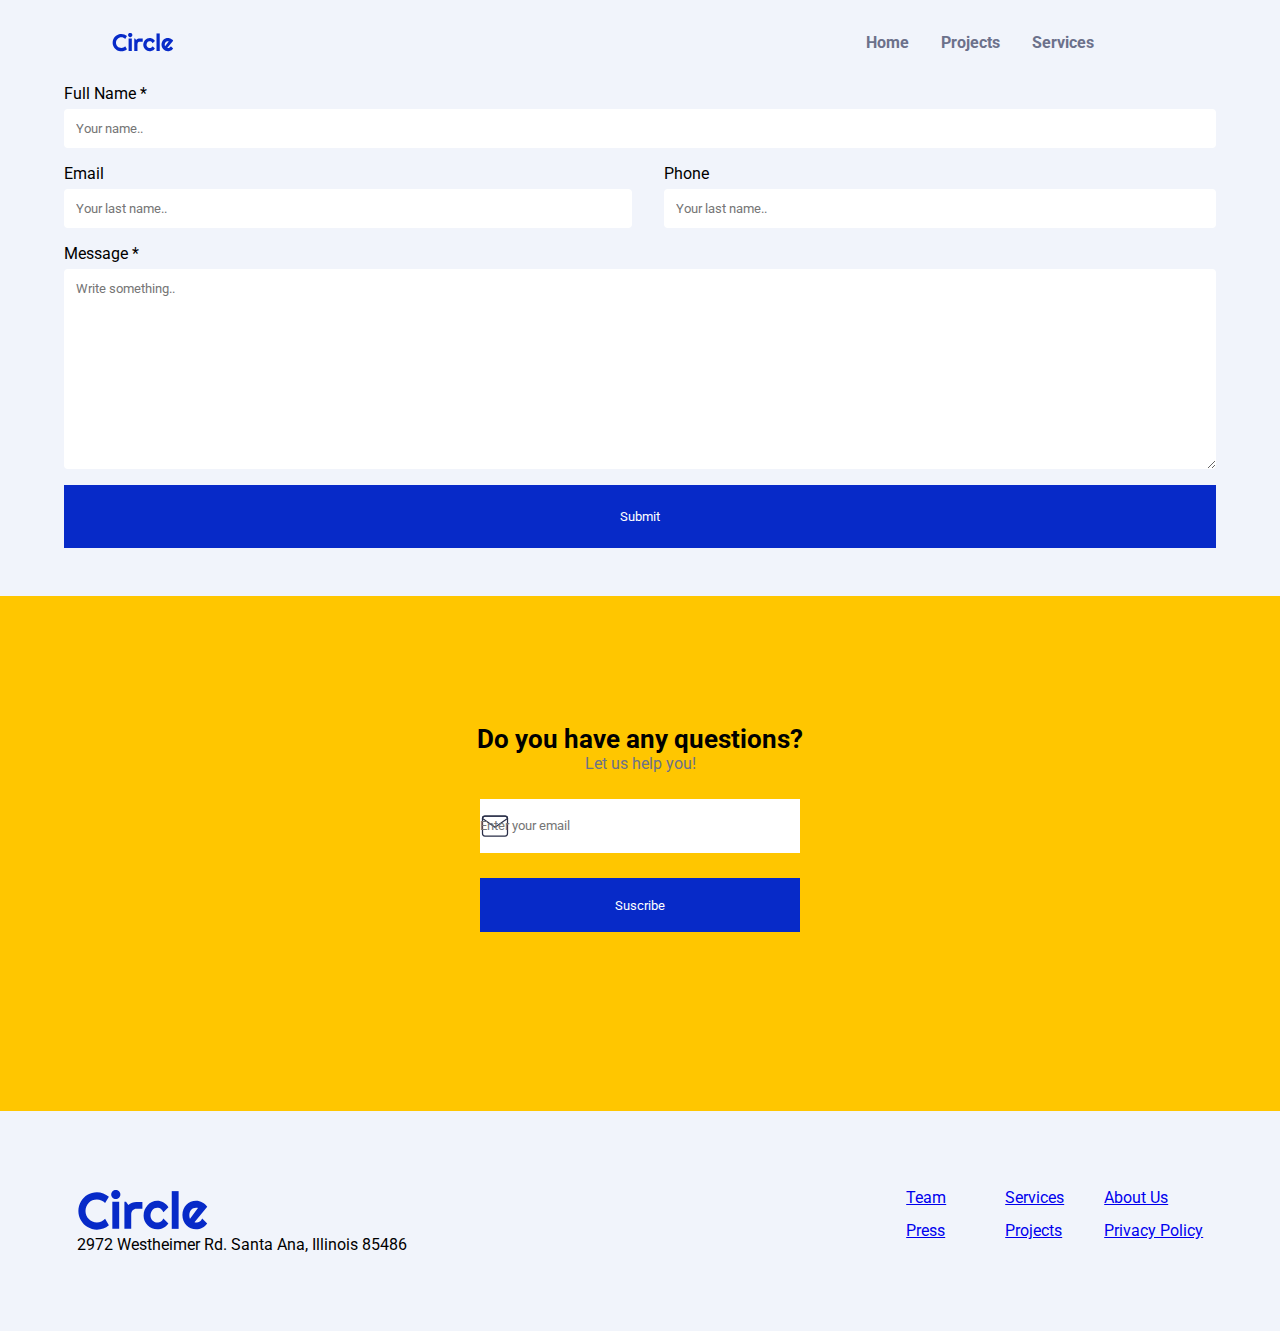
==== form.html @ 854de501 "update mid" ====
<!DOCTYPE html>
<html lang="en">
<head>
    <meta charset="UTF-8">
    <meta http-equiv="X-UA-Compatible" content="IE=edge">
    <meta name="viewport" content="width=device-width, initial-scale=1.0">
    <link rel="stylesheet" href="./style copy.css">
    <link rel="stylesheet" href="https://fonts.googleapis.com/css?family=Roboto:300,regular,500,700" media="all">
    <link rel="preconnect" href="https://fonts.googleapis.com/" />
    <link rel="preconnect" href="https://fonts.gstatic.com/" crossorigin />
    <link href="https://fonts.googleapis.com/css2?family=Roboto:wght@400;500;700;900&display=swap" rel="stylesheet" />
    <title>Circle Agency</title>
</head>
<body>
    <!-- SECCION HEADER -->
<div class="contenedor-nav">
    <div class="contenedor-logo-circle">
        <img src="./project-assets/logos/circle.svg" />
        <a href="#" class="navbar-logo w-nav-brand"></a>
    </div>    
    <nav role="navigation" class="botones-central">
        <a href="/">Home</a>
        <a href="#">Projects</a>
        <a href="#">Services</a>
        <div class="hamburger">
            <span class="bar"></span>
            <span class="bar"></span>
            <span class="bar"></span>
        </div>
    </nav>

    <div class="contenedor-boton-contacta">
        <a href="/contact-us" class="boton-contacta">Contact Us</a>
    </div>
</div>

<div class="w-nav-overlay" data-wf-ignore="" id="w-nav-overlay-0" style="display: none;"></div>

<div class="container-formulario">
    <form action="action_page.php">

        <div class="caja1-form">
            <label for="fname">Full Name *</label>
             <input type="text" id="fname" name="firstname" placeholder="Your name..">
        </div>

        <div class="caja2-form">
            <div class="caja-email">
                <label for="lname">Email</label>
                <input type="text" id="lname" name="lastname" placeholder="Your last name..">
            </div>
    
            <div class="caja-phone">
                <label for="subject">Phone</label>
                <input type="text" id="lname" name="lastname" placeholder="Your last name..">
            </div>
        </div>

        <div class="caja3-form">
            <label for="subject">Message *</label>
            <textarea id="subject" name="subject" placeholder="Write something.." style="height:200px"></textarea>
        </div>

            <input type="submit" value="Submit">
  
    </form>
  </div>






<div class="footer-columna-medio">
  <div class="contenedor-footer">
      <div class="container-footer-form">
          <h1 class="cta-heading">Do you have any questions?</h1>
          <div class="cta-subtitle">Let us help you!</div>
          <div class="cajon-formulario">
              <div class="entra-email">
                  <input type="email" class="text-field w-input" maxlength="256" name="email-2" data-name="Email 2" placeholder="Enter your email" id="email-2" required />
              </div>
              <div class="suscribe-btn"><input type="submit" value="Suscribe" data-wait="Please wait..." class="button primary-button cta-button w-button"></div>
          </div>
      </div>
  </div>
</div>

<div class="section footer wf-section">
  <div class="container-bajo-footer">
      <div class="footer-content">
          <div class="footer-content-logo">
              <img src="./project-assets/logos/circle.svg" alt="">
          </div>
          <div class="footer-content-address">2972 Westheimer Rd. Santa Ana, Illinois 85486</div>
      </div>
      <div class="footer-links">
          <a href="#" class="footer-link">Team</a>
          <a href="#" class="footer-link">Services</a>
          <a href="#" class="footer-link">About Us</a>
          <a href="#" class="footer-link">Press</a>
          <a href="#" class="footer-link">Projects</a>
          <a href="#" class="footer-link">Privacy Policy</a>
      </div>
</div>


  <script src="./index.js"></script>

</body>
</html>
---- style copy.css ----
* {
    font-family: Roboto;
    margin: 0;
    padding: 0;
}

body {
    background-color: #F1F4FB;
    margin: 0 auto; 
    max-width: 1400px;
}

/****************************** START MOBILE ********************************************************/

.contenedor-logo-circle {
    flex-direction: column;
    justify-content: center;
    align-content: center;
}

/* .contenedor-nav {
    flex-direction: column;
} */

.container-formulario {
    margin: 0 4rem;
}

.caja1-form {
        display: flex;
        flex-direction: column;
        justify-content: space-between;
}

.caja2-form {
        display: flex;
        flex-direction: column;
        justify-content: space-between;
        align-content: center;
        align-items: center;
}

.caja-email {
    width: -webkit-fill-available;
    margin-left: 0;
}

.caja-phone {
        width: -webkit-fill-available;
        margin-left: 0;
}

.caja3-form {
        display: flex;
        flex-direction: column;
        justify-content: space-between;
}

.container-formulario [type=text], select, textarea {
        width: 100%; /* Full width */
        padding: 12px; /* Some padding */ 
        border: 0px solid #ccc; /* Gray border */
        border-radius: 4px; /* Rounded borders */
        box-sizing: border-box; /* Make sure that padding and width stays in place */
        margin-top: 6px; /* Add a top margin */
        margin-bottom: 16px; /* Bottom margin */
        resize: vertical /* Allow the user to vertically resize the textarea (not horizontally) */
}
.container-formulario [type=submit] {
background-color: #072AC8;
color: white;
padding: 1.5rem 5rem;
border: none;
cursor: pointer;
width: 100%;
margin-bottom: 3rem;
}

.botones-central {
    flex-direction: column;
}

.hero-container {
    flex-direction: column;
}

.hero-text {
    padding: 0;
}
.hero-card-1, .hero-card-2 {
    display: none;
}

.grid-logos {
    align-items: center;
    align-content: center;
    justify-content: space-between;
    flex-direction: column;
    padding: 2rem;
}

#amazon {
    display: none;
}

.coleccion-de-proyectos {
    flex-direction: column;
    justify-content: center;
    align-content: center;
}

.services-grid {
    flex-direction: column;
    align-content: center;
    justify-content: space-between;
    align-items: center;
    align-content: center;
    margin: 2vw 4vw;
}

.container-project-simplify {
    display: flex;
    flex-direction: column;
    justify-content: left;
    align-content: left: ;
    align-items: left: ;
}

.contenedor-simplify-headers {
    margin-bottom: 2rem;
}
.contenedor-simplify-headers h1 {
    font-size: 3rem;
}

.contenedor-simplify-headers h3 {
    font-size: 1.5rem;
    color: #898a8e;
}

.container-project-simplify {
    margin: 1rem 3rem;
}

.imagen-cabecera-simplify {
    margin-bottom: 2rem;
}


/****************************** START PC ********************************************************/



.contenedor-nav {
    display: flex;
    justify-content: space-between;
    margin: 0 5rem;
    padding: 0;
}
.contenedor-logo-circle {
    display: flex;
    justify-content: space-between;
    align-items: center;
    padding: 2em 2em;

}

.botones-central {
    padding: 0 8%;
    display: flex;
    flex-wrap: wrap;
    justify-content: center;
    align-items: center;
    margin:0;
}

.botones-central a {
    font-weight: bold;
    padding: 0 1em;
    display: inline-block;
    text-decoration: none;
    color: #6C718B
}

.contenedor-boton-contacta {
    text-align: center;
    background: #072AC8;
    width: 9em;
    margin: 1em 2em;
    padding: 1em 0;
    display: none;

}
.boton-contacta {
    color: white;
    padding: 2% 3%;
    text-decoration: none;
}

.contenedor-main {
    display: flex;
    justify-content: space-between;
    margin: 0 2%;
    padding: 0;
}
.hero-container {
    display: flex;
    justify-content: center;
    align-items: center;
    margin: 0 5rem;
    padding: 0em;
}

.hero-text {
    padding: 10em 5em;
    padding: 4em 0;
    margin: 0 ;
}

.hero-text h1 {
    text-align: center;
    font-size: 2.2em;
    padding-bottom: 2%;
    margin: 0
}

.hero-description {
    font-size: 19px;
    text-align: center;
    color: #6C718B
}

.hero-buttons {
    display: flex;
    justify-content: center;
    align-items: center;
    text-align: center;
    padding: 2em 0;
}

.see-ourwork-click {
    text-decoration: none;
    padding: 0 1em;
    color: #6C718B;
    font-weight: bold;
}

.touch-button {
    background-color: #072AC8;
    padding: 1em 2em;
}

.touch-button a {
    color: white;
    text-decoration: none;
}

.hero-image {
    position: relative;
    padding: 0em;
    margin: 0em;
}

.hero-image-main {
    width: 100%;
    padding: 0;
}

.hero-card-1 {
    width: 40%;
    position: absolute;
}

.hero-card-2 {
    width: 40%;
    position: absolute;
    bottom: -20px;
    right: 0;
}

.seccion-proyectos h2 {
    font-size: 3vw;
    font-weight: bold;
    margin: 2vw;
}

.coleccion-de-proyectos {
        display: grid; 
        grid-template-columns: 1fr; 
        grid-template-rows: 1fr 1fr 1fr; 
        gap: 0px 0px; 
        grid-template-areas: 
}

.background-card1 {
    background-image: url('./project-assets/projects-section/1.jpg');
    width: 100%;
    height: 25vh;
    background-size: cover;
    background-position: center;
}

.background-card2 {
    background-image: url('./project-assets/projects-section/2.jpg');
    width: 100%;
    height: 25vh;
    background-size: cover;
    background-position: center;
}

.background-card3 {
    background-image: url('./project-assets/projects-section/3.jpg');
    width: 100%;
    height: 25vh;
    background-size: cover;
    background-position: center;
}

.project-card {
    margin: 0.5rem;
}
.grid-logos {
    text-align: center;
    display: grid; 
    grid-auto-columns: 1fr; 
    grid-template-columns: 1fr 1fr; 
    grid-template-rows: 1fr 1fr; 
    gap: px 0px; 
    grid-template-areas: 
  }

.project-card-text {
    display: flex;
    flex-direction: column;
    justify-content: center;
    align-content: left;
    align-content: left;
    background-color: white;
    color: #292e47;
    height: 20vh;
    padding: 2rem;

}

.project-card-title {
    line-height: 2em;
    font-size: 23px;
    font-weight: bold;
    text-align: left;
    padding: 1vw 2vw;
}

.project-card-subtitle {
    text-align: left;
    padding: 0vw 2vw 2vw;
}

.project-link {
    color: #072ac8;
    text-decoration: none;
    font-weight: 500;
    margin: 1.3em;
    /* padding: 1em; */
}


.service-header {
    margin: 0 5rem;
}

.projects-headings {
    font-size: 3vw;
    font-weight: bold;
    margin: 3rem; 
}
.services-grid {
    display: flex;
    flex-direction: row;
    justify-content: space-between;
    align-items: center;
    align-content: center;
    padding: 0;
    margin: 2rem 0rem;

}

.service-card {
    display: flex;
    flex-direction: column;
    align-items: flex-start;
    align-content: flex-start;
    background-color: white;
    justify-content: space-around;
    padding: 2rem 2rem;
    margin: 0 2rem 3rem;
    /* width: 80rem;
    height: 20rem;
    min-height: 250px;
    min-width: 320px; */
}

.project-title {
    display: flex;
    justify-content: center;
    flex-direction: column;
    align-content: left;
    font-weight: bold;
    font-size: 20px;
    /* padding: 1em; */
    margin: 1em 0;
}

.service-icon1 {
    background-image: url(./project-assets/services-section/icons/1.svg);
    background-color: aliceblue;
    width: 50px;
    height: 50px;
    border-radius: 50%;
    background-position: 50% 50%;
    background-size: 40px;
    background-repeat: no-repeat;
    padding: 1em;
    /* margin: 0 1em; */
}

.service-icon2 {
    background-image: url(./project-assets/services-section/icons/2.svg);
    background-color: aliceblue;
    width: 50px;
    height: 50px;
    border-radius: 50%;
    background-position: 50% 50%;
    background-size: 40px;
    background-repeat: no-repeat;
    padding: 1em;    
    /* margin: 0 1em; */
}

.service-icon3 {
    background-image: url(./project-assets/services-section/icons/3.svg);
    background-color: aliceblue;
    width: 50px;
    height: 50px;
    border-radius: 50%;
    background-position: 50% 50%;
    background-size: 40px;
    background-repeat: no-repeat;
    padding: 1em;
    /* margin: 0 1em; */
}

.service-text {
    display: flex;
    flex-direction: column;
    align-items: left;
    align-content: left;
    justify-content: left;
}

.testimonials-grill {
    display: flex;
    flex-direction: column;
    align-items: center;
    background-image: url(./project-assets/testimonial-section/orbit.png);
    background-size: cover;
    background-repeat: no-repeat;
    background-position: center;
    background-color: #292e47;
    position: relative;
    /* display: flex;
    flex-direction: column;
    justify-content: space-around;
    align-items: center;
    align-content: center;
    background-image: url(./project-assets/testimonial-section/orbit.png);
    background-size: cover;
    background-repeat: none;
    background-position: center;
    background-color: #292e47;
    padding: 7vw;
    margin: 0 5rem;
    position: relative; */
}


.testimonials-grill h1 {
    color: white;
    font-size: 42px;
    text-align: center;
    margin: 4rem 0;
    padding: 0 10rem;
}

.testimonials-grill h2 {
    color:#ffc600;
    font-size: 22px;
    text-align: center;
    margin: 4rem 0;
    padding: 0 7rem;
    font-weight: 500;
    line-height: 2rem;
}

.testimonials-grill > div {
    display: flex;
    flex-direction: row;
    margin: 4rem auto;
}

.testimonials-grill img {
    width: 10rem;
    position: absolute;
    display: none;
}

.emoji1 {
    top: 9%;
    left: 10%;
}

.emoji2 {
    bottom: 9%;
    right: 10%;
}

.emoji3 {
    top: 9%;
    right: 10%;

}

.emoji4 {
    bottom: 9%;
    left: 10%;
}

.container-de-proyectos {
    padding: 0;
    margin: 1rem 2.5rem;
}

.flex-kris {
    display: flex;
    flex-direction: row;
    justify-content: center;
}

.kris {
    width: 50px;
    height: 50px;
    border-radius: 50%;
    background-image: url(./project-assets/testimonial-section/profile.png);
    background-position: 50% 50%;
    background-size: cover;
    background-repeat: no-repeat;
    padding: 0;
    margin: 0 1vw;
}

.kris-box {
    display: flex;

}
.kristine2 {
    padding: 0;
    margin: 0;
    color: rgb(159, 198, 240);
}

.kristine2 a {
    padding: 0;
    margin: 0;
    color: rgb(255, 255, 255);
    text-decoration: none;
}



.service-card {
    display: flex;
    flex-direction: column;
    align-items: flex-start;
    align-content: flex-start;
    background-color: white;
    justify-content: space-around;
    padding: 2rem 2rem;
    margin: 0 1rem;
    /* width: 80rem;
    height: 20rem;
    min-height: 250px;
    min-width: 320px; */
}

.project-title {
    display: flex;
    justify-content: center;
    flex-direction: column;
    align-content: left;
    font-weight: bold;
    font-size: 20px;
    /* padding: 1em; */
    margin: 1em 0;
}

.service-icon1 {
    background-image: url(./project-assets/services-section/icons/1.svg);
    background-color: aliceblue;
    width: 50px;
    height: 50px;
    border-radius: 50%;
    background-position: 50% 50%;
    background-size: 40px;
    background-repeat: no-repeat;
    padding: 1em;
    /* margin: 0 1em; */
}

.service-icon2 {
    background-image: url(./project-assets/services-section/icons/2.svg);
    background-color: aliceblue;
    width: 50px;
    height: 50px;
    border-radius: 50%;
    background-position: 50% 50%;
    background-size: 40px;
    background-repeat: no-repeat;
    padding: 1em;    
    /* margin: 0 1em; */
}

.service-icon3 {
    background-image: url(./project-assets/services-section/icons/3.svg);
    background-color: aliceblue;
    width: 50px;
    height: 50px;
    border-radius: 50%;
    background-position: 50% 50%;
    background-size: 40px;
    background-repeat: no-repeat;
    padding: 1em;
    /* margin: 0 1em; */
}

.service-text {
    display: flex;
    flex-direction: column;
    align-items: left;
    align-content: left;
    justify-content: left;
}



.project-description {
    /* padding: 1em; */
    height: 50px;
    margin-bottom: 4em;
}

.footer-box {
    display: flex;
    flex-direction: column;
    justify-content: space-between;
    align-items: center;
    align-content: center;
}

.contenedor-footer {
    background-color: #ffc600;
    display: flex;
    flex-direction: row;
    justify-content: center;
    padding: 10vw 25vw;
}

.container-footer-form {
    display: flex;
    flex-direction: column;
    justify-content: space-around;
    align-items: center;
    align-content: center;
}
.cajon-formulario {
    text-align: center;
    display: grid; 
    grid-template-columns: 1fr; 
    grid-template-rows: 1fr 1fr; 
    gap: 0px 0px; 
    grid-template-areas: 
}

.container-bajo-footer {
    display: flex;
    justify-content: space-between;
    flex-direction: row;
    padding: 6vw;
}

.footer-content-logo img{
    width: 40%;
}

/* .footer-links {
    display: flex;
    justify-content: space-around;
    flex-direction:column;
} */

.footer-links {
    display: grid;
    grid-auto-columns: 1fr;
    grid-template-columns: 1fr 1fr 1fr;
}

.footer-content {
    padding: 1vw;
}
.footer-content-address {
    line-height: 1.5vw;
}

.cta-heading {
    font-size: 2vw;
}

.cta-subtitle {
    color: #6C718B;
}

.entra-email input {
    background-image: url(./project-assets/newsletter/icon/mail.svg);
    background-position:left;
    background-repeat: no-repeat;
    width: 20rem;
    height: 6vh;
    border: 0;
    margin: 2vw 1vw;
}

.suscribe-btn input {
    background-color: #072AC8;
    color: white;
    text-decoration: none;
    border: 0;
    width: 20rem;
    height: 6vh;
}


/********** responsive para tablet ****************/
@media (min-width: 769px) {

    /* body {
        background-color: red;
    } */
    .hero-container {
    flex-direction: column;
    }

    .hero-card-1, .hero-card-2 {
        display: inline-block;
    }

    .testimonials-grill img {
        display: inline-block;
        width: 6rem;
    }

    .caja2-form {
        display: flex;
        flex-direction: row;
    }

    .caja-phone {
        padding-left: 2rem;
    }
}

@media (min-width: 992px) {
    /* body {
        background-color: red;
    } */

.botones-central {
    flex-direction: row;
}

.hero-text h1 {
    font-size: 4em;
}

.hero-description {
    font-size: 20px;

}
.hero-container {
    flex-direction: row;
    }

#amazon {
    display: inline-block;
}

.coleccion-de-proyectos {
    display: flex;
    flex-direction: row;
    justify-content: center;
    align-content: center;
}
.grid-logos {
    display: flex;
    flex-direction: row;
    justify-content: space-around;
}
.background-card1 {
    background-image: url('./project-assets/projects-section/1.jpg');
    width: 27vw;
    height: 25vh;
    background-size: cover;
    background-position: center;
}

.background-card2 {
    background-image: url('./project-assets/projects-section/2.jpg');
    width: 27vw;
    height: 25vh;
    background-size: cover;
    background-position: center;
}

.background-card3 {
    background-image: url('./project-assets/projects-section/3.jpg');
    width: 27vw;
    height: 25vh;
    background-size: cover;
    background-position: center;
}
.project-card {
    margin: 0.5rem;
}
.project-card-text {
    display: flex;
    flex-direction: column;
    justify-content: center;
    align-content: left;
    align-content: left;
    background-color: white;
    color: #292e47;
    width: 27vw;
    height: 20vh;
    padding: 0;
}

.project-card-title {
    line-height: 2em;
    font-size: 23px;
    font-weight: bold;
    text-align: left;
    padding: 1vw 2vw;
}

.project-card-subtitle {
    text-align: left;
    padding: 0vw 2vw 2vw;
}

.project-link {
    color: #072ac8;
    text-decoration: none;
    font-weight: 500;
    margin: 1.3em;
    /* padding: 1em; */
}


}
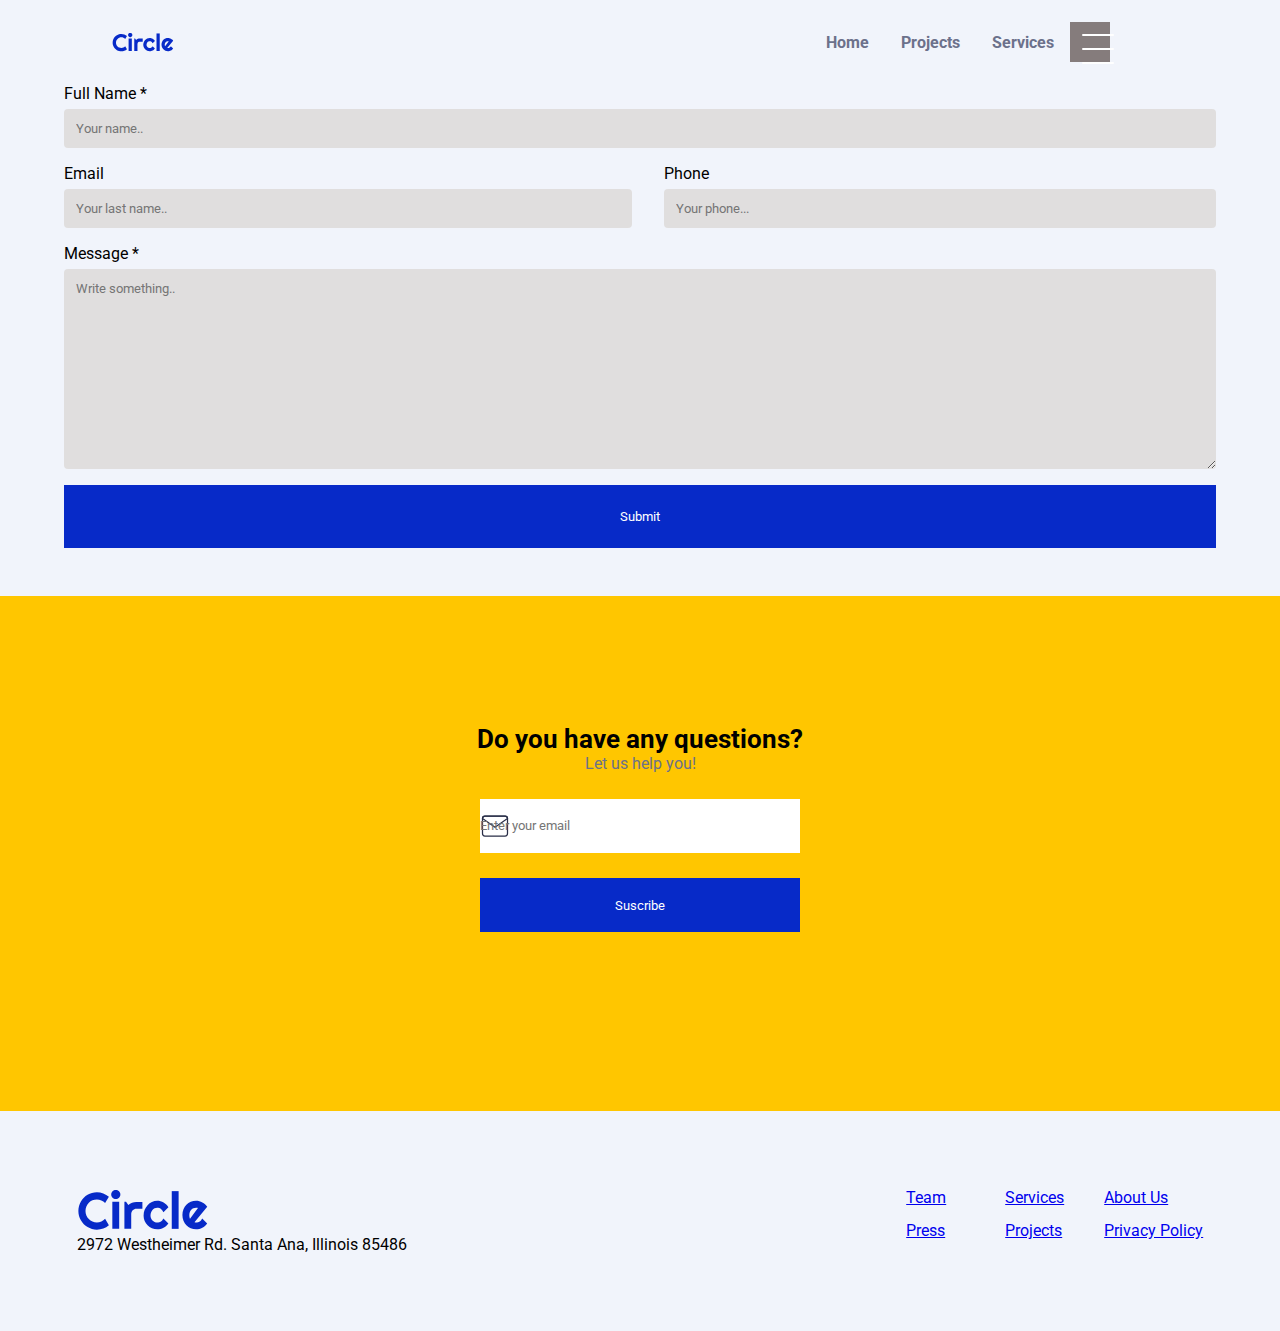
==== commit 4b8d3805: "update" ====
--- a/form.html
+++ b/form.html
@@ -37,7 +37,7 @@
 <div class="w-nav-overlay" data-wf-ignore="" id="w-nav-overlay-0" style="display: none;"></div>
 
 <div class="container-formulario">
-    <form action="action_page.php">
+    <form action="">
 
         <div class="caja1-form">
             <label for="fname">Full Name *</label>
@@ -47,12 +47,12 @@
         <div class="caja2-form">
             <div class="caja-email">
                 <label for="lname">Email</label>
-                <input type="text" id="lname" name="lastname" placeholder="Your last name..">
+                <input type="text" id="email" name="lastname" placeholder="Your last name..">
             </div>
     
             <div class="caja-phone">
                 <label for="subject">Phone</label>
-                <input type="text" id="lname" name="lastname" placeholder="Your last name..">
+                <input type="text" id="phone" name="lastname" placeholder="Your phone...">
             </div>
         </div>
 
@@ -61,10 +61,11 @@
             <textarea id="subject" name="subject" placeholder="Write something.." style="height:200px"></textarea>
         </div>
 
-            <input type="submit" value="Submit">
+            <input id="addPost" type="submit" value="Submit">
   
     </form>
   </div>
+ <div class="successmessage"></div>
 
 
 
@@ -105,7 +106,7 @@
 </div>
 
 
-  <script src="./index.js"></script>
+  <script src="./scripts/form.js"></script>
 
 </body>
 </html>--- a/style copy.css
+++ b/style copy.css
@@ -16,6 +16,30 @@
     flex-direction: column;
     justify-content: center;
     align-content: center;
+}
+
+.hamburger {
+    width: 40px;
+    height: 40px;
+    background: rgb(133, 124, 124);
+}
+.active{
+    background: rgb(189, 175, 189);
+}
+
+.active-nav{
+    position:relative;
+    display: flex;
+    top: 140px; 
+}
+
+.bar {
+    display: block;
+    background-color: white;
+    height: 2px;
+    width: 32px;
+    margin: 12px;
+    border-radius: 2px;
 }
 
 /* .contenedor-nav {
@@ -103,6 +127,10 @@
     display: none;
 }
 
+.card {
+    width: 100%;
+}
+
 .coleccion-de-proyectos {
     flex-direction: column;
     justify-content: center;
@@ -337,7 +365,7 @@
     align-content: left;
     background-color: white;
     color: #292e47;
-    height: 20vh;
+    height: 30vh;
     padding: 2rem;
 
 }
@@ -359,7 +387,8 @@
     color: #072ac8;
     text-decoration: none;
     font-weight: 500;
-    margin: 1.3em;
+    margin: 0em;
+    padding: 1rem 0;
     /* padding: 1em; */
 }
 
@@ -392,7 +421,7 @@
     background-color: white;
     justify-content: space-around;
     padding: 2rem 2rem;
-    margin: 0 2rem 3rem;
+    margin:  2rem 3rem;
     /* width: 80rem;
     height: 20rem;
     min-height: 250px;
@@ -689,6 +718,10 @@
     grid-template-areas: 
 }
 
+.container-formulario input, textarea {
+    background-color: rgb(224, 222, 222);
+}
+
 .container-bajo-footer {
     display: flex;
     justify-content: space-between;
@@ -847,7 +880,7 @@
     background-color: white;
     color: #292e47;
     width: 27vw;
-    height: 20vh;
+    height: 28vh;
     padding: 0;
 }
 
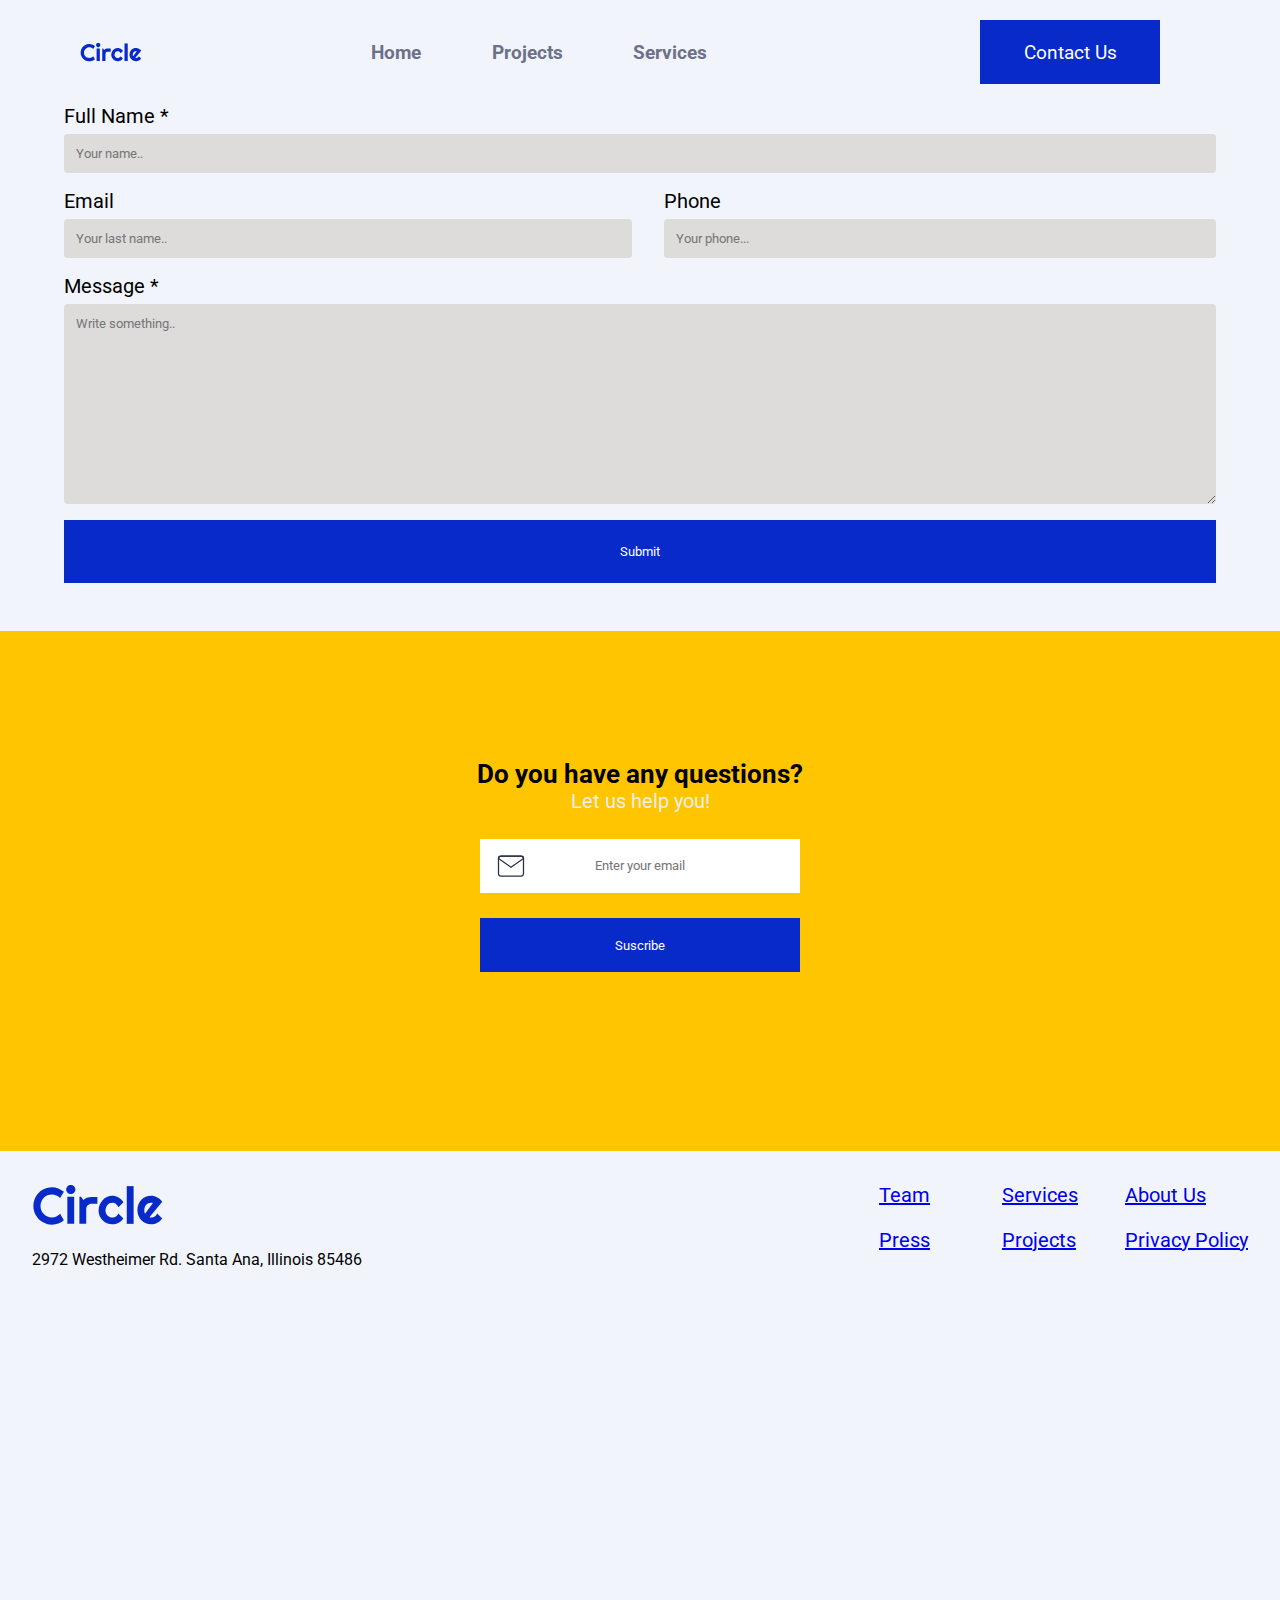
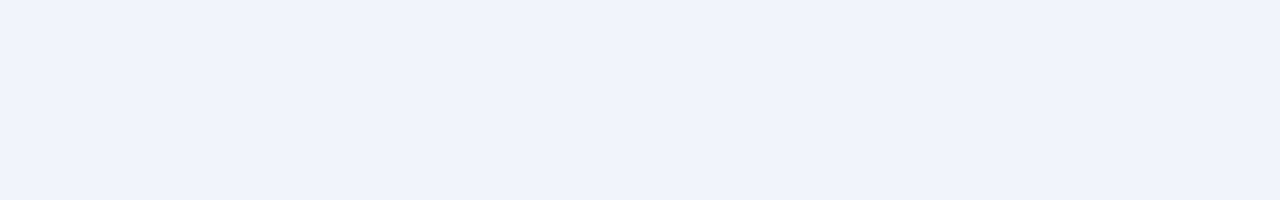
==== commit fa67c86f: "update mid" ====
--- a/form.html
+++ b/form.html
@@ -12,27 +12,47 @@
     <title>Circle Agency</title>
 </head>
 <body>
-    <!-- SECCION HEADER -->
-<div class="contenedor-nav">
-    <div class="contenedor-logo-circle">
+     <!-- SECCION HEADER -->
+     <div class="contenedor-nav">
+    
         <img src="./project-assets/logos/circle.svg" />
-        <a href="#" class="navbar-logo w-nav-brand"></a>
-    </div>    
-    <nav role="navigation" class="botones-central">
-        <a href="/">Home</a>
-        <a href="#">Projects</a>
-        <a href="#">Services</a>
-        <div class="hamburger">
-            <span class="bar"></span>
-            <span class="bar"></span>
-            <span class="bar"></span>
+        
+        <!-- ok-->
+            <nav class="botones-central">
+                <ul>
+                    <li><a href="/index.html">Home</a></li>
+                    <li><a href="./simplify.html" target="_blank">Projects</a></li>
+                    <li><a href="#">Services</a></li>
+                </ul>
+            </nav>
+        <!-- ok-->
+        <input type="checkbox" id="hamburger-input" class="burger-shower" />
+        <label id="hamburger-menu" for="hamburger-input">
+          <nav id="sidebar-menu">
+            <h3>Menu</h3>
+            <ul>
+              <li><a href="/index.html">Home</a></li>
+              <li><a href="./simplify.html">Projects</a></li>
+              <li><a href="#">Services</a></li>
+       
+            </ul>
+          </nav>
+        </label>
+    
+    
+    
+    
+        <div class="overlay"></div>
+    
+        <div class="contenedor-boton-contacta">
+    
+        
+    
+            <a href="./form.html" target="_blank" class="boton-contacta">Contact Us</a>
         </div>
-    </nav>
-
-    <div class="contenedor-boton-contacta">
-        <a href="/contact-us" class="boton-contacta">Contact Us</a>
+    
+        
     </div>
-</div>
 
 <div class="w-nav-overlay" data-wf-ignore="" id="w-nav-overlay-0" style="display: none;"></div>
 
--- a/style copy.css
+++ b/style copy.css
@@ -1,3 +1,6 @@
+@import url('https://fonts.googleapis.com/css2?family=Cabin&display=swap');
+
+
 * {
     font-family: Roboto;
     margin: 0;
@@ -11,36 +14,266 @@
 }
 
 /****************************** START MOBILE ********************************************************/
-
+.botones-central {
+    visibility: hidden;
+    position: absolute;
+}
+
+
+body {
+  padding: 0px;
+  margin: 0px;
+  font-size: 20px;
+  min-height: 200vh;
+  font-family: 'Cabin', Sans-serif;
+}
+
+.overlay{
+    position: fixed;
+    top: 0;
+    left: 0;
+    width: 100%;
+    height: 100%;
+    opacity: 0;
+    visibility: hidden;
+    transition: opacity .35s, visibility .35s, height .35s;
+    overflow: hidden;
+    background: black;
+    z-index: -1;
+}
+
+#main-menu {
+  display: block;
+  height: 100px;
+  width: 100%;
+  background: #3D0E61;
+  margin: 0px;  
+  z-index: 9;
+}
+
+#main-menu ul {
+  max-width: 800px;
+  width: 100%;
+  height: 100%;
+  margin: 0px auto;
+  padding: 0px;
+  display: flex;
+  justify-content: space-evenly;
+  align-items: center;
+  z-index: 9;
+}
+
+#main-menu li {
+  list-style-type: none;
+  font-size: 2rem;
+}
+
+#main-menu a {
+  color: #B9FAF8;
+  font-size: 1.5rem;
+  text-decoration: none;
+}
+
+#main-menu a:hover {
+  text-decoration: underline;
+}
+
+#hamburger-input{
+  display: none;
+}
+
+#hamburger-menu {
+    position: absolute;
+    bottom: 5%;
+    top: 20px;
+    right: 70px;
+    width: 50px;
+    height: 50px;
+    display: none;
+    border: none;
+    padding: 0px;
+    margin: 0px;
+    font-family: 'Cabin', Sans-serif;
+    background: linear-gradient(
+      to bottom, 
+      #3D0E61, #3D0E61 20%, 
+      white 20%, white 40%, 
+      #3D0E61 40%, #3D0E61 60%, 
+      white 60%, white 80%, 
+      #3D0E61 80%, #3D0E61 100%
+    );
+}
+
+#hamburger-menu #sidebar-menu {
+    visibility: hidden;
+    position: fixed;
+    top: 0;
+    right: -250px;
+    width: 400px;
+    height: 100px;
+    background-color: #ffc600;
+    opacity: 0.9;
+    transition: 1s ease-in-out;
+    padding: 0px 2px;
+    box-sizing: border-box;
+}
+
+#hamburger-menu h3 {
+  color: black;
+  font-size: 2.2rem;
+}
+
+#hamburger-menu ul {
+  padding-left: 0px;
+}
+
+#hamburger-menu li {
+  list-style-type: none;
+  line-height: 3rem;
+}
+
+#hamburger-menu a {
+  color: rgb(56, 55, 55);
+  font-size: 1.3rem;
+  text-decoration: none;
+}
+
+#hamburger-menu a:hover {
+  text-decoration: underline;
+}
+
+#hamburger-input:checked + #hamburger-menu #sidebar-menu {
+    visibility: visible;
+    right: 0;
+}
+#hamburger-input:checked ~ .overlay{
+   visibility: visible;
+  opacity: 0.4;
+}
+
+
+.hamburger-menu {
+    width: 1rem;
+    height: 1rem;
+    display: flex;
+    flex-direction:column;
+    border: none;
+    padding: 0px;
+    margin: 20px;
+    background: linear-gradient(
+      to bottom, 
+      #13041f, #13041f 20%, 
+      white 20%, white 40%, 
+      #13041f 40%, #13041f 60%, 
+      white 60%, white 80%, 
+      #13041f 80%, #13041f 100%
+    );
+}
+
+#hamburger-menu {
+    width: 29px;
+    height: 24px;
+    display: block;
+    border: none;
+    background: linear-gradient(
+      to bottom, 
+      #736281, #736281 20%, 
+      white 20%, white 40%, 
+      #736281 40%, #736281 60%, 
+      white 60%, white 80%, 
+      #736281 80%, #736281 100%
+    );
+}
+
+/* .hamburger-menu .botones-central {
+    position: fixed;
+    top: 0;
+    left: -250px;
+    width: 200px;
+    height: 100%;
+    background-color: #736281;
+    padding: 0px 10px;
+    box-sizing: border-box;
+} */
+
+
+/* Add a black background color to the top navigation */
+.contenedor-nav  {
+    display: flex;
+    align-content: center;
+    align-items: center;
+    justify-content: space-between;
+    flex-direction: row;
+}
+
+.contenedor-nav ul {
+    display: flex;
+    justify-content: space-between;
+    list-style: none;
+    list-style-type: none;
+    text-decoration: none;
+}
+
+.contenedor-nav li {
+    padding: 0 1rem;
+}
+
+.contenedor-nav a {
+   font-size: 1.2rem;
+}
+
+.project-card:hover {
+    transition: transform .5s, filter 1.5s ease-in-out;
+        filter: grayscale(100%);
+        filter: grayscale(0);
+        transform: scale(1.1);
+  }
+
+  .service-card:hover {
+     
+        transition: transform .5s, filter 1.5s ease-in-out;
+        filter: grayscale(100%);
+        filter: grayscale(0);
+        transform: scale(1.1);
+            
+        
+    
+  }
+
+
+
+
+/****/
 .contenedor-logo-circle {
     flex-direction: column;
     justify-content: center;
     align-content: center;
 }
 
-.hamburger {
-    width: 40px;
-    height: 40px;
-    background: rgb(133, 124, 124);
-}
+/* .hamburger {
+    width: 1;
+    background: rgb(131, 130, 130);
+}
+
 .active{
-    background: rgb(189, 175, 189);
+    background: #dfdfe0
 }
 
 .active-nav{
     position:relative;
     display: flex;
     top: 140px; 
-}
-
-.bar {
+    transition:ease-in-out
+} */
+
+/* .bar {
     display: block;
-    background-color: white;
+    background-color: rgb(255, 255, 255);
     height: 2px;
     width: 32px;
     margin: 12px;
     border-radius: 2px;
-}
+} */
 
 /* .contenedor-nav {
     flex-direction: column;
@@ -83,7 +316,7 @@
 .container-formulario [type=text], select, textarea {
         width: 100%; /* Full width */
         padding: 12px; /* Some padding */ 
-        border: 0px solid #ccc; /* Gray border */
+        border: 0px solid rgb(228, 228, 228); /* Gray border */
         border-radius: 4px; /* Rounded borders */
         box-sizing: border-box; /* Make sure that padding and width stays in place */
         margin-top: 6px; /* Add a top margin */
@@ -108,9 +341,33 @@
     flex-direction: column;
 }
 
-.hero-text {
+.hero-text h1 {
     padding: 0;
-}
+    background-image: linear-gradient(
+    -225deg,
+    #231557 0%,
+    #44107a 29%,
+    #1323ff 67%,
+    #ecece1 100%
+  );
+  background-size: auto auto;
+  background-clip: border-box;
+  background-size: 200% auto;
+  color: #fff;
+  background-clip: text;
+  text-fill-color: transparent;
+  -webkit-background-clip: text;
+  -webkit-text-fill-color: transparent;
+  animation: textclip 5s linear infinite;
+  display: inline-block;
+}
+
+@keyframes textclip {
+    to {
+      background-position: 200% center;
+    }
+  }
+
 .hero-card-1, .hero-card-2 {
     display: none;
 }
@@ -172,15 +429,17 @@
 
 .imagen-cabecera-simplify {
     margin-bottom: 2rem;
-}
+    width: 100$;
+    height: 30rem;
+}
+
 
 
 /****************************** START PC ********************************************************/
 
-
-
 .contenedor-nav {
     display: flex;
+    flex-direction: center;
     justify-content: space-between;
     margin: 0 5rem;
     padding: 0;
@@ -194,7 +453,7 @@
 }
 
 .botones-central {
-    padding: 0 8%;
+    padding: 0 20%;
     display: flex;
     flex-wrap: wrap;
     justify-content: center;
@@ -208,6 +467,10 @@
     display: inline-block;
     text-decoration: none;
     color: #6C718B
+}
+
+.botones-central li {
+    padding: 0 1rem;
 }
 
 .contenedor-boton-contacta {
@@ -220,9 +483,13 @@
 
 }
 .boton-contacta {
-    color: white;
+    color: rgb(255, 255, 255);
     padding: 2% 3%;
     text-decoration: none;
+}
+
+.boton-contacta a {
+    color: rgb(244, 244, 244);
 }
 
 .contenedor-main {
@@ -276,10 +543,27 @@
 .touch-button {
     background-color: #072AC8;
     padding: 1em 2em;
+    animation: tilt-shaking 5s infinite;
+
+}
+
+@keyframes tilt-shaking {
+    0% { transform: rotate(0deg); }
+    25% { transform: rotate(5deg); }
+    50% { transform: rotate(0eg); }
+    75% { transform: rotate(-5deg); }
+    100% { transform: rotate(0deg); }
+  }
+
+
+.touch-button:hover {
+    background-color: rgb(14, 14, 34);
+    transition: 0.9s;
 }
 
 .touch-button a {
     color: white;
+    font-weight: bold;
     text-decoration: none;
 }
 
@@ -346,6 +630,7 @@
 
 .project-card {
     margin: 0.5rem;
+    box-shadow: rgba(0, 0, 0, 0.25) 0px 54px 55px, rgba(0, 0, 0, 0.12) 0px -12px 30px, rgba(0, 0, 0, 0.12) 0px 4px 6px, rgba(0, 0, 0, 0.17) 0px 12px 13px, rgba(0, 0, 0, 0.09) 0px -3px 5px;
 }
 .grid-logos {
     text-align: center;
@@ -371,14 +656,14 @@
 }
 
 .project-card-title {
-    line-height: 2em;
-    font-size: 23px;
+    font-size: 19px;
     font-weight: bold;
     text-align: left;
     padding: 1vw 2vw;
 }
 
 .project-card-subtitle {
+    font-size: 1rem;
     text-align: left;
     padding: 0vw 2vw 2vw;
 }
@@ -414,6 +699,7 @@
 }
 
 .service-card {
+    
     display: flex;
     flex-direction: column;
     align-items: flex-start;
@@ -422,10 +708,12 @@
     justify-content: space-around;
     padding: 2rem 2rem;
     margin:  2rem 3rem;
+    box-shadow: 0 5px 15px rgba(145, 92, 182, .4);
     /* width: 80rem;
     height: 20rem;
     min-height: 250px;
     min-width: 320px; */
+    
 }
 
 .project-title {
@@ -603,7 +891,11 @@
     text-decoration: none;
 }
 
-
+.services-grid {
+    flex-direction: column;
+    flex
+    margin: 1rem;
+}
 
 .service-card {
     display: flex;
@@ -613,7 +905,6 @@
     background-color: white;
     justify-content: space-around;
     padding: 2rem 2rem;
-    margin: 0 1rem;
     /* width: 80rem;
     height: 20rem;
     min-height: 250px;
@@ -719,18 +1010,19 @@
 }
 
 .container-formulario input, textarea {
-    background-color: rgb(224, 222, 222);
+    background-color: rgb(222, 219, 219);
 }
 
 .container-bajo-footer {
     display: flex;
     justify-content: space-between;
     flex-direction: row;
-    padding: 6vw;
+    padding: 2rem;
 }
 
 .footer-content-logo img{
     width: 40%;
+    padding-bottom: 1rem;
 }
 
 /* .footer-links {
@@ -749,7 +1041,8 @@
     padding: 1vw;
 }
 .footer-content-address {
-    line-height: 1.5vw;
+    line-height: 2vw;
+    font-size: 1rem;
 }
 
 .cta-heading {
@@ -757,12 +1050,13 @@
 }
 
 .cta-subtitle {
-    color: #6C718B;
+    color: #efefef;
 }
 
 .entra-email input {
+    text-align: center;
     background-image: url(./project-assets/newsletter/icon/mail.svg);
-    background-position:left;
+    background-position: 1rem;
     background-repeat: no-repeat;
     width: 20rem;
     height: 6vh;
@@ -778,6 +1072,11 @@
     width: 20rem;
     height: 6vh;
 }
+.suscribe-btn input:hover{
+    background-color: black;
+    color: white;
+    transition 10;
+}
 
 
 /********** responsive para tablet ****************/
@@ -813,6 +1112,33 @@
     /* body {
         background-color: red;
     } */
+#hamburger-menu {
+    display: none;
+}
+
+.botones-central {
+        visibility: visible;
+    }
+
+.menu-letras:hover {
+    text-shadow: 0 0 25px #072AC8;
+    transition: 1s;
+}
+
+.contenedor-boton-contacta {
+        text-align: center;
+        background: #072AC8;
+        width: 9em;
+        margin: 1em 2em;
+        padding: 1em 0;
+        display: inline;
+    
+    }
+
+.contenedor-boton-contacta:hover {
+        background-color: rgb(14, 14, 34);
+        transition: 0.9s;
+    }
 
 .botones-central {
     flex-direction: row;
@@ -874,22 +1200,21 @@
 .project-card-text {
     display: flex;
     flex-direction: column;
-    justify-content: center;
+    justify-content: flex-end;
     align-content: left;
     align-content: left;
     background-color: white;
     color: #292e47;
     width: 27vw;
-    height: 28vh;
+    height: 39vh;
     padding: 0;
 }
 
 .project-card-title {
-    line-height: 2em;
-    font-size: 23px;
+    font-size: 19px;
     font-weight: bold;
     text-align: left;
-    padding: 1vw 2vw;
+    padding: 3vw 2vw;
 }
 
 .project-card-subtitle {
@@ -901,9 +1226,13 @@
     color: #072ac8;
     text-decoration: none;
     font-weight: 500;
-    margin: 1.3em;
+    padding: 0.5em;
+    margin: 0.5em;
     /* padding: 1em; */
 }
 
+.services-grid {
+    flex-direction: row;
+}
 
 }